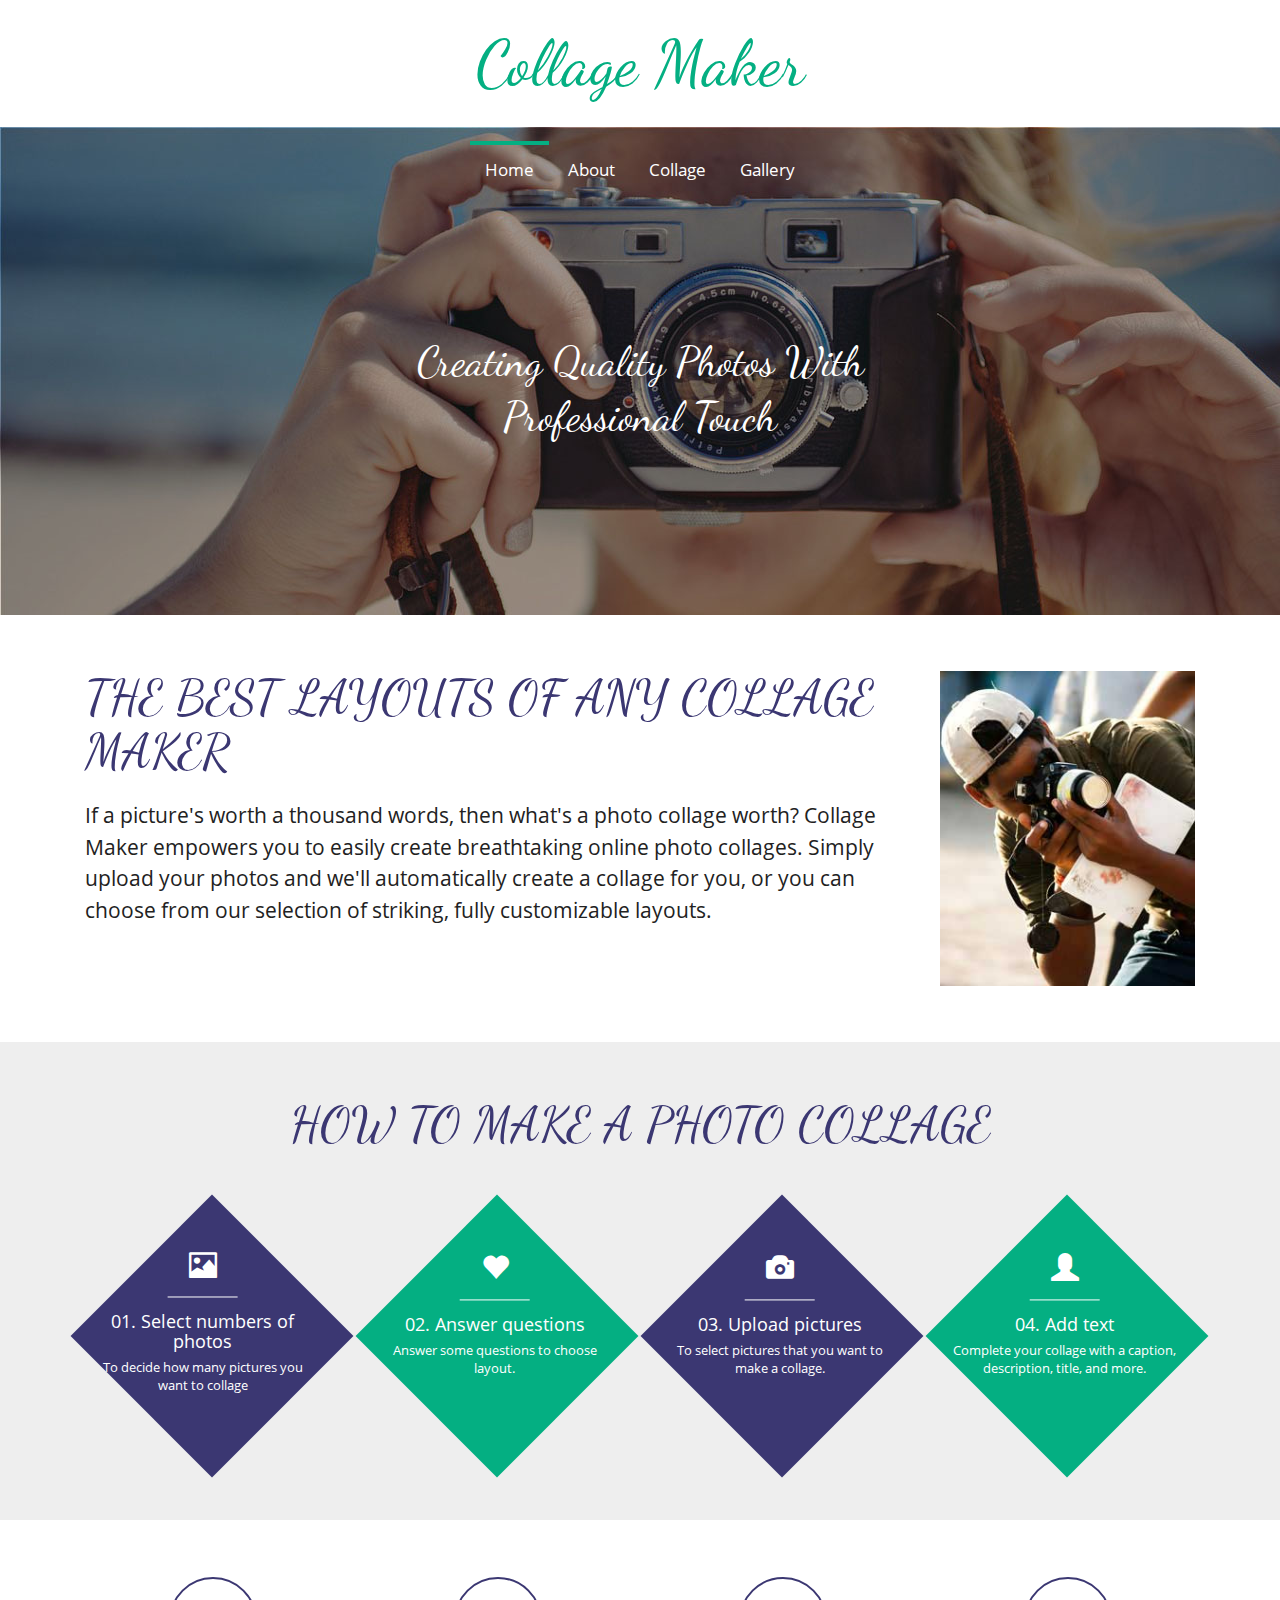
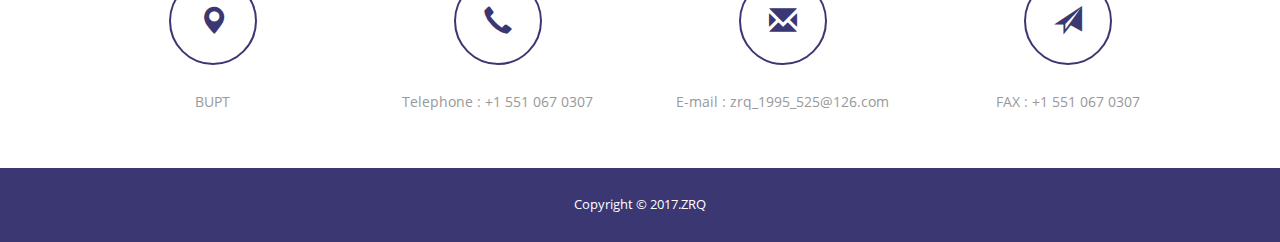
==== index.html @ 6fa95863 "project contents are loaded into repository." ====
<!DOCTYPE HTML>
<html>
<head>
<title>Home</title>
<link href="css/bootstrap.css" rel="stylesheet" type="text/css" media="all">
<link href="css/style.css" rel="stylesheet" type="text/css" media="all" />
<meta name="viewport" content="width=device-width, initial-scale=1">
<meta http-equiv="Content-Type" content="text/html; charset=utf-8" />
<meta name="keywords" content="" />
<script type="application/x-javascript"> addEventListener("load", function() { setTimeout(hideURLbar, 0); }, false); function hideURLbar(){ window.scrollTo(0,1); } </script>
<script src="js/jquery-1.11.1.min.js"></script>
<script src="js/bootstrap.js"></script>
<!--startsmothscrolling-->
<script type="text/javascript" src="js/move-top.js"></script>
<script type="text/javascript" src="js/easing.js"></script>
 <script type="text/javascript">
		jQuery(document).ready(function($) {
			$(".scroll").click(function(event){		
				event.preventDefault();
				$('html,body').animate({scrollTop:$(this.hash).offset().top},1200);
			});
		});
	</script>
<!--endsmothscrolling-->

</head>
<body>
		<!--header-->
			<div class="header">
				<div class="container">
						<div class="logo">
							<h1><a href="index.html">Collage Maker</a></h1>
						</div>
					</div>
			</div>
			<!--header-->
			<!--banner-->
				<div class="banner">
					<div class="container">
					<nav class="navbar navbar-default">
			  <div class="container-fluid">
				
        <!-- Collect the nav links, forms, and other content for toggling -->
			<div class="collapse navbar-collapse" id="bs-example-navbar-collapse-1">
			  <ul class="nav navbar-nav cl-effect-16">
				<li class="active"><a href="index.html">Home</a></li>
				<li><a href="about.html">About</a></li>
				 <li><a href="index1.html">Collage</a></li>
					<li><a href="gallery.html">Gallery</a></li>
				</ul>
			</div><!-- /.navbar-collapse -->
		  </div><!-- /.container-fluid -->
		</nav>
			<div class="banner-center">
				<h3>Creating quality photos with professional touch</h3>
				
			</div>
	</div>
</div>
<!--banner-->
			<!--Sharing-->
			<div class="content">
			<div class="Sharing">
				<div class="container">
					<div class="sharing-grids">
						<div class="col-md-9 sharing-grid">
							<h2>THE BEST LAYOUTS OF ANY COLLAGE MAKER</h2>
							<h4>If a picture's worth a thousand words, then what's a photo collage worth? Collage Maker empowers you to easily create breathtaking online photo collages. Simply upload your photos and we'll automatically create a collage for you, or you can choose from our selection of striking, fully customizable layouts.</h4>
							
						</div>
						<div class="col-md-3 sharing-img">
							<img src="images/p1.jpg" class="img-responsive" alt=""/>
						</div>
						<div class="clerafix"></div>
					</div>
				</div>
			</div>
			<!--Sharing-->
			<!-- services -->
		<div class="service">
			<!-- container -->
			<div class="container">
					<h3>HOW TO MAKE A PHOTO COLLAGE</h3>
				<div class="service-grids">
					<div class="service-grid">
						<div class="service-grid-bg">
							<div class="service-grid-text">
				<span class="glyphicon glyphicon-picture" aria-hidden="true"></span>
								<div class="border"> </div>
								<h5>01. Select numbers of photos</h5>
								<p>To decide how many pictures you want to collage</p>
							</div>
						</div>
					</div>
						<div class="service-grid">
						<div class="service-grid-bg red">
							<div class="service-grid-text">
					<span class="glyphicon glyphicon-heart" aria-hidden="true"></span>
								<div class="border"> </div>
								<h5>02. Answer questions</h5>
								<p>Answer some questions to choose layout.</p>
							</div>
						</div>
					</div>
						<div class="service-grid">
						<div class="service-grid-bg">
							<div class="service-grid-text">
							<span class="glyphicon glyphicon-camera" aria-hidden="true"></span>
								<div class="border"> </div>
								<h5>03. Upload pictures</h5>
								<p>To select pictures that you want to make a collage.</p>
							</div>
						</div>
					</div>
					<div class="service-grid">
						<div class="service-grid-bg red">
							<div class="service-grid-text">
					<span class="glyphicon glyphicon-user" aria-hidden="true"></span>
								<div class="border"> </div>
								<h5>04. Add text</h5>
								<p>Complete your collage with a caption, description, title, and more.</p>
							</div>
						</div>
					</div>
					<div class="clearfix"> </div>
				</div>
			</div>
			<!-- //container -->
		</div>
		<!-- //services -->
			
				<!--indicate-->
				<div class="indicate">
					<div class="container">
						<div class="indicate-grids">
							<div class="col-md-3 indicate-grid">
								<span class="glyphicon glyphicon-map-marker" aria-hidden="true"></span>
								<p>BUPT</p>
							</div>
							<div class="col-md-3 indicate-grid">
								<span class="glyphicon glyphicon-earphone" aria-hidden="true"></span>
								<p>Telephone :  +1 551 067 0307</p>
							</div>
							<div class="col-md-3 indicate-grid">
								<span class="glyphicon glyphicon-envelope" aria-hidden="true"></span>
								<p>E-mail : <a href="mailto:zrq_1995_525@126.com"> zrq_1995_525@126.com</a></p>
							</div>
							<div class="col-md-3 indicate-grid">
								<span class="glyphicon glyphicon-send" aria-hidden="true"></span>
								<p>FAX :  +1 551 067 0307</p>
							</div>
							<div class="clearfix"></div>
						</div>
					</div>
				</div>
				</div>
			<!--indicate-->
			<!--footer-->
		<div class="footer-section">
						<div class="container">
							<div class="footer-top">
						<p>Copyright &copy; 2017.ZRQ</p>
									</div>
							<script type="text/javascript">
						$(document).ready(function() {
							/*
							var defaults = {
					  			containerID: 'toTop', // fading element id
								containerHoverID: 'toTopHover', // fading element hover id
								scrollSpeed: 1200,
								easingType: 'linear' 
					 		};
							*/
							
							$().UItoTop({ easingType: 'easeOutQuart' });
							
						});
					</script>
				<a href="#" id="toTop" style="display: block;"> <span id="toTopHover" style="opacity: 1;"> </span></a>
				</div>
			</div>
</body>
</html>
---- css/style.css ----
@font-face {
    font-family: 'DancingScript-Regular';
    src:url(../fonts/DancingScript-Regular.ttf) format('truetype');
}
@font-face {
    font-family: 'OpenSans-Regular';
    src:url(../fonts/OpenSans-Regular.ttf) format('truetype');
}
body a{
    transition:0.5s all;
	-webkit-transition:0.5s all;
	-moz-transition:0.5s all;
	-o-transition:0.5s all;
	-ms-transition:0.5s all;
}
input[type="button"]{
	transition:0.5s all;
	-webkit-transition:0.5s all;
	-moz-transition:0.5s all;
	-o-transition:0.5s all;
	-ms-transition:0.5s all;
}

h1,h2,h3,h4,h5,h6{
	padding:0 0;
	margin:0 0;
}
p{
	padding:0 0;
	margin:0 0;
}
ul{
	padding:0 0;
	margin:0 0;	
}
body{
	padding:0 0;
	margin:0 0; 
	font-family: 'OpenSans-Regular'
}
.header {
    padding: 2em 0;
}
.logo {
    text-align: center;
}
.logo h1 a {
    font-size: 1.8em;
    text-decoration: none;
    color: #04af82;
    text-transform: capitalize;
	font-family: 'DancingScript-Regular';
}
.banner{
	background:url(../images/banner.jpg) no-repeat 0px  0px;
	background-size:cover;
	min-height:619px;
}
.navbar-default {
    background: none!important;
    border: none!important;
}
.caret {
    display: inline-block;
    width: 0;
    height: 0;
    margin-left: 9px;
}
.navbar {
    position: relative;
    min-height: 50px;
    margin-bottom: 0px;
    margin-top: 1em;
}
.navbar-default .navbar-nav > li > a {
    color: #fff;
    font-size: 1.2em;
}
.navbar-default .navbar-nav > .open > a, .navbar-default .navbar-nav > .open > a:hover, .navbar-default .navbar-nav > .open > a:focus {
    color: #fff;
    background:none!important;
}
.dropdown-menu {
    min-width: 100px !important;
}
.dropdown-menu > li > a {
    padding: .5em 0;
}
.navbar-default .navbar-nav > li > a:hover, .navbar-default .navbar-nav > li > a:focus {
    color: #fff;
    background-color: transparent;
	border-top:4px solid#04af82;
}
.navbar-default .navbar-nav > .active > a, .navbar-default .navbar-nav > .active > a:hover, .navbar-default .navbar-nav > .active > a:focus {
    color: #fff;
    background: none!important;
	border-top:4px solid#04af82;
}
.navbar-default .navbar-collapse, .navbar-default .navbar-form {
    border-color: #e7e7e7;
    text-align: center;
}
.navbar-nav > li {
    float: none;
    display: inline-block;
}
.copyrights{
	text-indent:-9999px;
	height:0;
	line-height:0;
	font-size:0;
	overflow:hidden;
}
.navbar-nav {
    float: none;
    margin: 0;
}
.banner-center {
    width: 50%;
    margin: 14em auto 0;
    text-align: center;
}
.banner-center h3 {
    font-size: 3em;
    line-height: 1.3em;
    text-transform: capitalize;
    color: #fff;
	font-family: 'DancingScript-Regular';
}
.banner-center p {
    font-size: 1em;
    color: #fff;
    line-height: 1.8em;
    margin-top: 1em;
}
.Sharing {
    padding: 4em 0;
}
.sharing-grid h2,.about-section h2,.services h2,.gallery h2,.typography-info h2,.contact h2  {
    font-size: 3.5em;
    font-family: 'DancingScript-Regular';
	color: #3b3772;
}
.sharing-grid h4 {
    font-size: 1.5em;
    line-height: 1.5em;
    margin: 1em 0;
	color: #222;
}
.sharing-grid p {
    font-size: 1em;
    line-height: 1.8em;
    color: #999;
}
.service {
    text-align: center;
    padding: 4em 0 6em;
    background: #eee;
}
.service-grid {
    width: 25%;
    float: left;
}
.service h3 {
    font-size: 3.5em;
    font-family: 'DancingScript-Regular';
    color: #3b3772;
}
.service-grids {
	width: 100%;
	margin-left: 3em;
	 margin-top: 6em;
}
.service-grid-bg{
	background:#3b3772;
	height: 200px;
    width: 200px;
	text-align:center;
	position:relative;
	 -webkit-transform: rotate(45deg);
    -moz-transform: rotate(45deg);
    -ms-transform: rotate(45deg);
    -o-transform: rotate(45deg);
    transform: rotate(45deg);
}
.service-grid-bg:hover {
    background: #04af82;
}
.service-grid-bg.red:hover {
	background: #3b3772;
}
.service-grid-bg.red {
	background: #04af82;
}
.service-grid-text{
	position:absolute;
	left: -32px;
	top: 25px;
	text-align: center;
	 -webkit-transform: rotate(315deg);
    -moz-transform: rotate(315deg);
    -ms-transform: rotate(315deg);
    -o-transform: rotate(315deg);
    transform: rotate(315deg);
}
.service-grid-text h5{
	font-size:1.3em;
	color:#FFF;
	margin:0;
}
.service-grid-text p{
	color:#FFF;
	font-size:.9em;
	font-weight: 300;
	margin-top: .6em;
}
.border{
	background: #FFF;
	margin: 1em auto;
	width: 30%;
	height: 1px;
}
span.glyphicon.glyphicon-picture {
    font-size: 2em;
    color: #fff;
}
span.glyphicon.glyphicon-heart {
    font-size: 2em;
    color: #fff;
}
span.glyphicon.glyphicon-camera {
    font-size: 2em;
    color: #fff;
}
span.glyphicon.glyphicon-user {
    font-size: 2em;
    color: #fff;
}
.Photographers {
    text-align: center;
    padding: 4em 0;
}
.Photographers h3 {
    font-size: 4em;
    font-family: 'DancingScript-Regular';
    color: #3b3772;
}
.photo-grids {
    margin-top: 3em;
}
.photo-grid h4 {
    font-size: 1.5em;
    margin: 0.5em 0 0.3em;
    color: #222;
}
.photo-grid p {
    font-size: 1em;
    line-height: 1.8em;
    color: #777;
}
/*--testimonial--*/
.testimonials {
    background-color: #2D2B2B;
    padding: 4em 0;
	text-align:center;
}
.testimonials h3 {
    color: #fff;
    font-size: 3.5em;
    font-family: 'DancingScript-Regular';
}
/******** SAP ************/
.sap_tabs{
	clear:both;
    margin-top: 3em;
}
.tab_box{
	background:#fd926d;
	padding: 2em;
}
.top1{
	margin-top: 2%;
}
.resp-tabs-list {
	width: 35%;
	list-style: none;
	padding: 0;
	margin: 0 auto 3em;
}
.resp-tab-item{
	cursor: pointer;
	padding: 3px;
	display: inline-block;
	margin: 0 .5em;
	list-style: none;
	width: 27%;
	border: 1px solid rgb(32, 36, 41);
	-webkit-transition: all 0.3s ease-out;
	-moz-transition: all 0.3s ease-out;
	-ms-transition: all 0.3s ease-out;
	-o-transition: all 0.3s ease-out;
	transition: all 0.3s ease-out;
}
.resp-tab-item:hover {
	text-shadow: none;
	color: #4fafa0;
}
.resp-tab-active{
	text-shadow: none;
	color:#fff;
	border: 1px solid #fff;
}
.resp-tabs-container {
	padding: 0px;
	clear: left;
}
h2.resp-accordion {
	cursor: pointer;
	padding: 5px;
	display: none;
}
.resp-tab-content {
	display: none;
}
.resp-content-active, .resp-accordion-active {
   display: block;
}
@media only screen and (max-width:480px) {
	.resp-tabs-container{
		padding:10px;
	}
.resp-vtabs .resp-tabs-container {
	border: none;
	float: none;
	width: 100%;
	min-height: initial;
	clear: none;
}
.resp-accordion-closed {
	display: none !important;
}
}
.view1.view-first {
    width: 71%;
    margin: 0 auto;
    padding: 2em;
    border: 1px solid #fff;
}
.view1.view-first h5 {
  color: #fff;
  font-size: 1.2em;
  letter-spacing: 1px;
  margin: 0 0 1em 0;
}
.view1.view-first p {
  color: #999;
  font-size: 1em;
  line-height:1.8em;
}
.news {
  padding: 4em 0;
  text-align: center;
  background: #eee;
}
.news h3{
 font-size: 3.5em;
    font-family: 'DancingScript-Regular';
    color: #3b3772;
}
.new-grid {
  padding: 0;
}
.new-grid1 h5 {
  font-size: 1.5em;
}
.new-grid1 h4 {
  font-size: 1.5em;
  color: #222;
  text-transform: capitalize;
  padding: 1em 0;
}
.new-grid1 p {
  font-size: 1em;
  line-height: 1.8em;
  margin: 0.5em 0 0;
  color: #777;
}
.new-grid1 h4 a {
    text-decoration: none;
    color: #222;
}
.new-grid1 h4 a:hover{
    color: #994868;
}
.new-grid1 {
    padding: 5.3em 2em;
    background: #fff;
}
.new-grids {
  margin-top: 3em;
}
a.mask {
  text-decoration: none;
  overflow: hidden;
  display: block;
}
img.zoom-img {
  -webkit-transform: scale(1, 1);
  -webkit-transition-timing-function: ease-out;
  -webkit-transition-duration: 250ms;
  -moz-transform: scale(1, 1);
  -moz-transition-timing-function: ease-out;
  -moz-transition-duration: 250ms;
}
img.zoom-img:hover {
  -webkit-transform: scale(1.1);
  -webkit-transition-timing-function: ease-out;
  -webkit-transition-duration: 750ms;
  -moz-transform: scale(1.1);
  -moz-transition-timing-function: ease-out;
  -moz-transition-duration: 750ms;
  overflow: hidden;
}
.new-grid img {
    width: 100%;
}
.indicate {
    text-align: center;
     padding: 4em 0;
}
span.glyphicon.glyphicon-map-marker {
    font-size: 2em;
    border-radius: 60px;
    border: 2px solid#3b3772;
    padding: 1em;
	color:#3b3772;
}
span.glyphicon.glyphicon-map-marker:hover {
    border: 2px dotted #04af82;
}
span.glyphicon.glyphicon-earphone {
    font-size: 2em;
    border-radius: 60px;
    border: 2px solid #3b3772;
    padding: 1em;
    color:#3b3772;
}
span.glyphicon.glyphicon-earphone:hover {
    border: 2px dotted #04af82;
}
span.glyphicon.glyphicon-envelope {
    font-size: 2em;
    border-radius: 60px;
    border: 2px solid#3b3772;
    padding: 1em;
    color:#3b3772;
}
span.glyphicon.glyphicon-envelope:hover {
    border: 2px dotted #04af82;
}
span.glyphicon.glyphicon-send {
    font-size: 2em;
    border-radius: 60px;
    border: 2px solid#3b3772;
    padding: 1em;
	color:#3b3772;
}
span.glyphicon.glyphicon-send:hover {
    border: 2px dotted #04af82;
}
.indicate-grid p {
  font-size: 1em;
  color: #999;
  margin-top: 2em;
}
.indicate-grid p a {
    color: #999;
    text-decoration: none;
}
.footer-section{
	padding:2em 0;
	text-align:center;
	background: #3b3772;
}
.footer-top p {
	font-size: 0.9em;
	color: #fff;
	font-weight: 400;
}
.footer-top  a {
	font-size: 1em;
	color:#fff;
	font-weight: 400;
	text-transform: capitalize;
}
.footer-top a:hover {
	color: #fff;
}
.footer-top a {
	margin: 0 0.3em
}
#toTop {
	display: none;
	text-decoration: none;
	position: fixed;
	bottom: 10px;
	right: 10px;
	overflow: hidden;
	width: 48px;
	height: 48px;
	border: none;
	text-indent: 100%;
	background: url("../images/to-top2.png") no-repeat 0px 0px;
}
/**about**/
.banner.top-banner {
    min-height: 100px!important;
}
/** about-section**/
.about-section {
  padding: 4em 0;
  text-align: center;
}
.about-grid img {
  width: 100%;
}
.about-grid1 h4 {
  font-size: 1.5em;
  color: #222;
  text-align:left;
  margin-bottom: 0.3em;
}
.about-grids {
    margin-top: 3em;
}
.about-grid1 p {
 font-size: 1em;
  padding: 0.5em 0;
  color: #777;
  line-height: 1.8em;
  text-align:left;
}
.why-choose {
    padding: 4em 0;
    text-align: center;
    background: #eee;
}
.why-choose h3 {
     font-size: 3.5em;
    font-family: 'DancingScript-Regular';
    color: #3b3772;
}
.choose-grid h4{
 font-size: 1.5em;
  color: #04af82;
  text-transform: capitalize;
}
.choose-grid p{
	font-size:1em;
	line-height:1.8em;
	color:#999;
	margin:1em 0 0
}
.choose-grids {
  margin-top: 3em;
}
/**about**/
/**team**/
.team {
	padding:4em 0;
	text-align: center;
}
.team h3 {
    font-size: 3.5em;
    font-family: 'DancingScript-Regular';
    color: #3b3772;
}
.team-grids{
	margin:2em 0 0;
}
.team-grid-left{
	float:left;
	width:65%;
	text-align:right;
}
.team-grid-left h4 {
    margin: 0;
	font-size: 1.5em;
    color: #222;
}
.team-grid-left p {
    color: #999;
    font-size: 1em;
    margin: .8em 0 0;
    line-height: 1.8em;
}
.team-grid-right{
	float:right;
	width:30%;
}
.aliquam{
	float:left !important;
	width:30% !important;
}
.non{
	float:right !important;
	width:65% !important;
	text-align:left !important;
}
.team-grids:nth-child(2){
	margin:2em 0 0;
}
.team-grid:hover .team-grid-right {
    transform: rotateY(360deg);
    -webkit-transform: rotateY(360deg);
    -o-transform: rotateY(360deg);
    -ms-transform: rotateY(360deg);
    -moz-transform: rotateY(360deg);
    transition: 0.5s all ease;
    -webkit-transition: 0.5s all ease;
    -moz-transition: 0.5s all ease;
    -o-transition: 0.5s all ease;
    -ms-transition: 0.5s all ease;
}
/*--team--*/
.services {
  padding: 4em 0;
  text-align:center;
}
.services h3 {
  font-size: 2.5em;
  color: #000;
  text-transform: capitalize;
  margin-bottom: 0.3em;
  font-family: 'OpenSans-Regular';
}
.services2 {
  margin: 2em 0;
}
.services-grid1 h4 {
  font-size: 1.5em;
  color: #04af82;
  margin: 0em 0 0.5em;
  text-align: left;
}
.services-grid1 p {
  font-size: 1em;
  color: #777;
  line-height: 1.8em;
  text-align: left;
 }
 .servic-grids {
  margin-top: 3em;
}
.additional {
    padding: 4em 0 ;
    text-align: center;
}
.additional h3 {
    font-size: 3.5em;
    font-family: 'DancingScript-Regular';
    color: #3b3772;
}
.additional-grids {
    margin-top: 3em;
}
.additional-grid h4 {
    font-size: 1.5em;
    color: #04af82;
    margin: 0.5em 0 0.3em;
    text-transform: capitalize;
}
.additional-grid p {
    font-size: 1em;
    line-height: 1.8em;
    color: #999;
}
/*--gallery--*/
.gallery-grids {
    margin-top: 3em ;
}
.gallery {
    text-align: center;
    padding: 4em 0;
}
.gallery-grids ul li {
    display: inline-block;
    width: 25%;
    float: left;
	position:relative;
}
.gallery-grids ul li a{
	display:block;
}
.gallery-grids ul li a img {
    width: 100%;
}
.glry-bgd {
    position: absolute;
    top: 0%;
    text-align: center;
    width: 100%;
    background: rgba(0, 0, 0, 0.55);
    height: 100%;
    transition: .5s all;
    -webkit-transition: .5s all;
    -moz-transition: .5s all;
    -o-transition: .5s all;
    -ms-transition: .5s all;
}
.gallery-grids ul li:hover div.glry-bgd  {
	background:none;
}
/*--//gallery--*/
/*-- typography --*/
.typography-info {
    text-align: center;
}
.typography {
    padding: 4em 0;
}
.show-grid [class^=col-] {
	background: #fff;
	text-align: center;
	margin-bottom: 10px;
	line-height: 2em;
	border: 10px solid #f0f0f0;
}
.show-grid [class*="col-"]:hover {
  background: #e0e0e0;
}
.grid_3{
	margin-bottom:2em;
}
.xs h3, h3.m_1{
	color:#000;
	font-size:1.7em;
	font-weight:300;
	margin-bottom: 1em;
}
.grid_3 p{
  color: #999;
  font-size: 0.85em;
  margin-bottom: 1em;
  font-weight: 300;
}
.grid_4{
	background:none;
	margin-top:50px;
}
.label {
  font-weight: 300 !important;
  border-radius:4px;
  -webkit-border-radius:4px;
	-moz-border-radius:4px;
}  
.grid_5{
	background:none;
	padding:2em 0;
}
.grid_5 h3, .grid_5 h2, .grid_5 h1, .grid_5 h4, .grid_5 h5, h3.hdg {
    margin-bottom: 1em;
    color: #222;
}
.table > thead > tr > th, .table > tbody > tr > th, .table > tfoot > tr > th, .table > thead > tr > td, .table > tbody > tr > td, .table > tfoot > tr > td {
  border-top: none !important;
}
.tab-content > .active {
  display: block;
  visibility: visible;
}
.pagination > .active > a, .pagination > .active > span, .pagination > .active > a:hover, .pagination > .active > span:hover, .pagination > .active > a:focus, .pagination > .active > span:focus {
  z-index: 0;
}
.badge-primary {
  background-color: #03a9f4;
}
.badge-success {
  background-color: #8bc34a;
}
.badge-warning {
  background-color: #ffc107;
}
.badge-danger {
  background-color: #e51c23;
}
.grid_3 p{
  line-height: 2em;
  color: #888;
  font-size: 0.9em;
  margin-bottom: 1em;
  font-weight: 300;
}
.bs-docs-example {
  margin: 1em 0;
}
section#tables  p {
 margin-top: 1em;
}
.tab-container .tab-content {
  border-radius: 0 2px 2px 2px;
  border: 1px solid #e0e0e0;
  padding: 16px;
  background-color: #ffffff;
}
.table td, .table>tbody>tr>td, .table>tbody>tr>th, .table>tfoot>tr>td, .table>tfoot>tr>th, .table>thead>tr>td, .table>thead>tr>th {
  padding: 15px!important;
}
.table > thead > tr > th, .table > tbody > tr > th, .table > tfoot > tr > th, .table > thead > tr > td, .table > tbody > tr > td, .table > tfoot > tr > td {
  font-size: 0.9em;
  color: #999;
  border-top: none !important;
}
.tab-content > .active {
  display: block;
  visibility: visible;
}
.label {
  font-weight: 300 !important;
}
.label {
  padding: 4px 6px;
  border: none;
  text-shadow: none;
}
.nav-tabs {
  margin-bottom: 1em;
}
.alert {
  font-size: 0.85em;
}
h1.t-button,h2.t-button,h3.t-button,h4.t-button,h5.t-button {
	line-height:1.8em;
  margin-top:0.5em;
  margin-bottom: 0.5em;
}
li.list-group-item1 {
  line-height: 2.5em;
}
.input-group {
  margin-bottom: 20px;
  }
.in-gp-tl{
	padding:0;
}
.in-gp-tb{
	padding-right:0;
}
.list-group {
  margin-bottom: 48px;
}
ol {
  margin-bottom: 44px;
}
h2.typoh2{
    margin: 0 0 10px;
}
@media (max-width:768px){
	.grid_5 {
		padding: 0 0 1em;
	}
	.grid_3 {
		margin-bottom: 0em;
	}
}
@media (max-width:640px){
	h1, .h1, h2, .h2, h3, .h3 {
		margin-top: 0px;
		margin-bottom: 0px;
	}
	.grid_5 h3, .grid_5 h2, .grid_5 h1, .grid_5 h4, .grid_5 h5, h3.hdg, h3.bars {
		margin-bottom: .5em;
	}
	.progress {
		height: 10px;
		margin-bottom: 10px;
	}
	ol.breadcrumb li,.grid_3 p,ul.list-group li,li.list-group-item1 {
		font-size: 14px;
	}
	.breadcrumb {
		margin-bottom: 10px;
	}
	.well {
		font-size: 14px;
		margin-bottom: 10px;
	}
	h2.typoh2 {
		font-size: 1.5em;
	}
}
@media (max-width:480px){
	.table h1 {
		font-size: 26px;
	}
	.table h2 {
		font-size: 23px;
	}
	.table h3 {
		font-size: 20px;
	}
	.label {
		font-size: 53%;
	}
	.alert,p {
		font-size: 14px;
	}
	.pagination {
		margin: 20px 0 0px;
	}
	.grid_4 {
    margin-top: 2em;
}
}
@media (max-width: 320px){
	.grid_4 {
		margin-top: 18px;
	}
	h3.title {
		font-size: 1.6em;
	}
	.alert, p,ol.breadcrumb li, .grid_3 p,.well, ul.list-group li, li.list-group-item1,a.list-group-item {
		font-size: 13px;
	}
	.alert {
		padding: 10px;
		margin-bottom: 10px;
	}
	ul.pagination li a {
		font-size: 14px;
		padding: 5px 11px;
	}
	.list-group {
		margin-bottom: 10px;
	}
	.well {
		padding: 10px;
	}
	.nav > li > a {
		font-size: 14px;
	}
	table.table.table-striped,.table-bordered,.bs-docs-example {
		display: none;
	}
}
/*-- //typography --*/
/***contact page ***/
.contact{
	padding: 4em 0;
	text-align: center;
}
.google-map iframe {
	width: 100%;
	min-height: 400px;
	border: none;
	margin-bottom: 2em;
}
.google-map {
  margin-top: 3em;
}
.contact-grids {
    text-align: left;
}
.contact-left p {
	color: #777;
	font-size: 1em;
	line-height: 1.8em;
}
.contact-left p a {
    text-decoration: none;
    color: #777;
}
address {
   margin: 1em 0 0;
 }
.contact-right h5{
	font-size:1em;
	text-transform: uppercase;
	font-weight: 400;
	padding: 10px 0;
	color: #222;
	
}
.contact-right input[type="text"] {
	width: 100%;
	padding: 10px 10px;
	font-size: 1em;
	outline: none;
	border: 1px solid #dcdee0;
}
.contact-right textarea {
	width: 100%;
	padding: 10px 10px;
	font-size: 1em;
	height: 10em;
	resize: none;
	outline: none;
	border: 1px solid #dcdee0;
}
.contact-right input[type="submit"] {
	width: 20%;
	font-size: 1em;
	text-transform: uppercase;
	background: #04af82;
	border: none;
	outline: none;
	margin-top: 0.5em;
	color: #fff;
	font-weight: 500;
	padding: 10px 0;
}
.contact-right input[type="submit"]:hover {
	background: #3b3772;
}

		/**responsive**/
@media(max-width:1440px){
.banner {
   min-height: 550px;
}
.banner-center {
    margin: 12em auto 0;
}
}
@media(max-width:1366px){
.banner {
    min-height: 528px;
}
}
@media(max-width:1280px){
.banner {
    min-height: 488px;
}
.banner-center {
    margin: 10em auto 0;
}
}
@media(max-width:1080px){
.banner {
    min-height: 395px;
}
.banner-center {
    margin: 6em auto 0;
}
.banner-center h3 {
    font-size: 2.5em;
}
.banner-center p,.sharing-grid p ,.view1.view-first p,.photo-grid p,.new-grid1 p,.indicate-grid p,.about-grid1 p,.choose-grid p,.team-grid-left p,.services-grid1 p,.additional-grid p,.contact-left p{
    font-size: 0.95em;
}
.sharing-grid h2, .about-section h2, .services h2, .gallery h2, .typography-info h2, .contact h2 {
    font-size: 3em;
}
.sharing-grid h4 ,.photo-grid h4,.new-grid1 h4,.about-grid1 h4,.choose-grid h4,.team-grid-left h4,.services-grid1 h4,.additional-grid h4{
    font-size: 1.4em;
}
.service h3 ,.testimonials h3,.Photographers h3,.news h3,.why-choose h3,.team h3,.additional h3{
    font-size: 3em;
}
.service-grid-bg {
		height: 166px;
		width: 166px;
	}
	.service-grid-text {
		left: -21px;
		top: 5px;
	}
.service-grids {
    margin-left: 1.84em;
}
.resp-tabs-list {
    width: 42%;
}
.new-grid1 {
    padding: 3.75em 2em;
}
.new-grid1 h5 {
    font-size: 1.4em;
}
.contact-right h5 {
    font-size: 0.965em;
}
}
@media(max-width:991px){
.logo h1 a {
    font-size: 1.5em;
}
.navbar-default .navbar-nav > li > a {
    color: #fff;
    font-size: 1em;
}
.banner-center h3 {
    font-size: 2em;
}
.banner {
    min-height: 294px;
}
.banner-center {
    margin: 2.5em auto 0;
	    width: 56%;
}
.Sharing,.service,.testimonials,.Photographers,.news,.about-section,.services,.additional,.why-choose,.team,.gallery,.indicate,.typography,.contact {
    padding: 3em 0;
}
.sharing-grid h2, .about-section h2, .services h2, .gallery h2, .typography-info h2, .contact h2 {
    font-size: 2.5em;
}
.sharing-grid h4, .photo-grid h4, .new-grid1 h4, .about-grid1 h4, .choose-grid h4, .team-grid-left h4, .services-grid1 h4, .additional-grid h4 {
    font-size: 1.2em;
}
.service h3, .testimonials h3, .Photographers h3, .news h3, .why-choose h3, .team h3, .additional h3 {
    font-size: 2.5em;
}
.sharing-img img {
    margin: 1em auto 0;
}
.service-grids {
	width: 90%;
	margin-left: 5.88em;
}
.service-grid {
	width: 50%;
	float: left;
	margin-bottom: 5em;
}
.service-grid-text h5 {
    font-size: 1.2em;
}
.resp-tabs-list {
    width: 56%;
}
.view1.view-first {
    width: 90%;
}
.view1.view-first h5 {
    font-size: 1em;
}
.photo-grid {
    float: left;
    width: 25%;
}
.new-grid {
    float: left;
    width: 50%;
}
.new-grid1 {
    float: left;
    width: 50%;
}
.new-grid1 h5 {
    font-size: 1.2em;
}
.new-grid1 {
    padding: 1.2em 2em;
}
.indicate-grid {
    float: left;
    width: 25%;
}
.banner.top-banner {
    min-height: 80px!important;
}
.about-grid {
    float: left;
    width: 40%;
}
.about-grid1 {
    float: left;
    width: 60%;
}
.choose-grid {
    float: left;
    width: 33.3%;
}
.team-grid-left {
    margin: 4em 0 0;
}
.services-grid {
    float: left;
    width: 25%;
	}
.services-grid1 {
    float: left;
    width: 25%;
	padding: 0;
}
.additional-grid {
    float: left;
    width: 33.3%;
}
.google-map iframe {
    min-height: 300px;
}
.contact-left {
    float: left;
    width: 50%;
}
.contact-right {
    float: left;
    width: 50%;
}
.contact-right h5 {
    font-size: 0.95em;
}
}
@media(max-width:640px){
.navbar-nav > li {
    float: none;
    display: block;
}
.navbar-toggle {
    position: relative;
    float: none;
    margin-right: 0;
}
.navbar {
   text-align: center;
}
.navbar-default .navbar-collapse, .navbar-default .navbar-form {
    border: none!important;
	box-shadow: 0 0 0;
    background: #222;
}
.navbar-default .navbar-toggle {
    border-color: #04af82;
	 background-color: #04af82;
}
.navbar-default .navbar-toggle .icon-bar {
    background-color: #fff;
}
.navbar-default .navbar-toggle:hover, .navbar-default .navbar-toggle:focus {
    background-color: #04af82;
}
.header {
    padding: 1em 0;
}
.logo h1 a {
    font-size: 1.3em;
}
.navbar {
    margin-top: 0em;
}
.navbar-default .navbar-nav .open .dropdown-menu > li > a {
    color: #fff;
}
.navbar-collapse {
    max-height: 345px;
}
.navbar-default .navbar-nav > .active > a, .navbar-default .navbar-nav > .active > a:hover, .navbar-default .navbar-nav > .active > a:focus {
    color: #04af82;
    background: none!important;
    border-top: none!important;
}
.navbar-default .navbar-nav > li > a:hover, .navbar-default .navbar-nav > li > a:focus {
    color: #fff;
    background-color: transparent;
	border-top: none!important;
}
.navbar-default .navbar-nav .open .dropdown-menu > li > a:hover, .navbar-default .navbar-nav .open .dropdown-menu > li > a:focus {
    color: #fff;
    background-color: transparent;
}
.banner {
    background: url(../images/banner.jpg) no-repeat -120px 0px;
    background-size: cover;
}
.banner-center {
    margin: 3em auto 0;
    width: 66%;
    padding-bottom: 4em;
}
.sharing-grid h2, .about-section h2, .services h2, .gallery h2, .typography-info h2, .contact h2 {
    font-size: 2.4em;
}
.sharing-grid h4, .photo-grid h4, .new-grid1 h4, .about-grid1 h4, .choose-grid h4, .team-grid-left h4, .services-grid1 h4, .additional-grid h4 {
    font-size: 1.05em;
}
.service-grids {
     margin-top: 4em;
}
.new-grid1 h4 {
    padding: .5em 0;
}
.about-grid {
    width: 100%;
}
.about-grid1 {
    width: 100%;
	margin-top: 1em;
}
.service-grid-text h5 {
    font-size: 1em;
}
.resp-tabs-list {
    width: 67%;
}
.sap_tabs,.photo-grids,.new-grids ,.about-grids,.choose-grids,.servic-grids,.additional-grids,.gallery-grids,.google-map {
    margin-top: 2em;
}
.service-grids {
    margin-left: 5.3em;
}
.team-grid-left {
    margin: 3em 0 0;
}
.view1.view-first {
    width: 100%;
    padding: 1em;
}
.photo-grid {
    float: left;
    width: 50%;
}
.photo-grid:nth-child(3) {
    margin-top: 1em;
}
.photo-grid:nth-child(4) {
    margin-top: 1em;
}
.service h3, .testimonials h3, .Photographers h3, .news h3, .why-choose h3, .team h3, .additional h3 {
    font-size: 2.3em;
}
.new-grid1 {
    padding: .7em .1em;
}
.new-grid1 h5 {
    font-size: 1em;
}
.banner.top-banner {
    background: url(../images/banner.jpg) no-repeat 0px 0px;
    background-size: cover;
	min-height: 53px!important;
}
.services-grid {
    float: left;
    width: 50%;
}
.services-grid1 {
    float: left;
    width: 50%;
    padding: 0;
    margin-bottom: 9em;
}
.services2 {
    margin: 0.5em 0;
}
.google-map iframe {
    min-height: 250px;
}
.contact-right input[type="text"],.contact-right textarea {
    padding: 6px 10px;
}
.contact-right input[type="submit"] {
    width: 23%;
    font-size: 0.95em;
}
}
@media (max-width: 480px){
.logo h1 a {
    font-size: 1.2em;
}
.banner-center {
    margin: 3em auto 0;
    width: 90%;
}
.banner {
    background: url(../images/banner.jpg) no-repeat -180px 0px;
    background-size: cover;
}
.banner-center h3 {
    font-size: 2.1em;
}
.Sharing, .service, .testimonials, .Photographers, .news, .about-section, .services, .additional, .why-choose, .team, .gallery, .indicate, .typography, .contact {
    padding: 2em 0;
}
.sharing-grid h4, .photo-grid h4, .new-grid1 h4, .about-grid1 h4, .choose-grid h4, .team-grid-left h4, .services-grid1 h4, .additional-grid h4 {
    font-size: 1.03em;
}
.resp-tabs-list {
    width: 91%;
    margin: 0 auto 2em;
}
.banner-center p, .sharing-grid p, .view1.view-first p, .photo-grid p, .new-grid1 p, .indicate-grid p, .about-grid1 p, .choose-grid p, .team-grid-left p, .services-grid1 p, .additional-grid p, .contact-left p {
    font-size: 0.92em;
}
.service-grid-text {
    left: -20px;
    top: 0px;
}
.service-grid-bg {
    height: 138px;
    width: 138px;
}
.service-grids {
    margin-left: 3.2em;
}
.new-grid {
    width: 100%;  
	margin-top: 1em;
}
.new-grid1 {
    width: 100%;
	margin-top:1em;
}
.indicate-grid {
    float: left;
    width: 50%;
}
.service-grid-text p {
    font-size: .8em;
}
.indicate-grid:nth-child(3) {
    margin-top: 1em;
}
.indicate-grid:nth-child(4) {
    margin-top: 1em;
}
span.glyphicon.glyphicon-map-marker {
    font-size: 1.5em;
}
span.glyphicon.glyphicon-earphone{
    font-size: 1.5em;
}
span.glyphicon.glyphicon-envelope {
    font-size: 1.5em;
}
span.glyphicon.glyphicon-send {
    font-size: 1.5em;
}
.choose-grid {
    width: 100%;
}
.choose-grid:nth-child(2) {
    margin: 1em 0;
}
.team-grid-left {
    margin: 1em 0 0;
}
.services-grid1 {
    margin-bottom: 3em;
}
.additional-grid {
    width: 100%;
}
.additional-grid:nth-child(2) {
    margin: 1em 0;
}
.gallery-grids ul li {
    display: inline-block;
    width: 50%;
}
.google-map iframe {
    min-height: 200px;
}
.contact-left {
    width: 100%;
}
.contact-right {
    width: 100%;
}
.contact-right h5 {
    font-size: 0.9em;
}
}
@media (max-width: 320px){
.banner-center {
    margin: 1em auto 0;
    width: 100%;
	padding-bottom: 1em;
}
.banner-center h3 {
    font-size: 2em;
}
.banner {
    background: url(../images/banner.jpg) no-repeat -250px 0px;
    background-size: cover;
	    min-height: 245px;
}
.sharing-grid {
    padding: 0;
}
.sharing-img {
    padding: 0;
}
li.resp-tab-item img {
    width: 60px;
}
.resp-tabs-list {
    width: 95%;
    margin: 0px auto 1em;
}
.photo-grid {
    width: 100%;
	padding:0;
}
.banner-center p, .sharing-grid p, .view1.view-first p, .photo-grid p, .new-grid1 p, .indicate-grid p, .about-grid1 p, .choose-grid p, .team-grid-left p, .services-grid1 p, .additional-grid p, .contact-left p {
    font-size: 0.9em;
}
.photo-grid:nth-child(2) {
    margin-top: 1em;
}
.service-grids {
    margin-left: 0em;
	width: 100%;

}
.service-grid-bg {
      margin: 0 auto;
}
.service-grid {
    width: 100%;
}
.Sharing, .service, .testimonials, .Photographers, .news, .about-section, .services, .additional, .why-choose, .team, .gallery, .indicate, .typography, .contact {
    padding: 1em 0;
}
.sap_tabs, .photo-grids, .new-grids, .about-grids, .choose-grids, .servic-grids, .additional-grids, .gallery-grids, .google-map {
    margin-top: 1em;
}
.logo h1 a {
    font-size: 1em;
}
.sharing-grid h2, .about-section h2, .services h2, .gallery h2, .typography-info h2, .contact h2 {
    font-size: 2.1em;
}
.indicate-grid {
    width: 100%;
}
.indicate-grid:nth-child(2) {
    margin-top: 1em;
}
.indicate-grid:nth-child(3) {
    margin-top: 1em;
}
.indicate-grid:nth-child(4) {
    margin-top: 1em;
}
.footer-section {
    padding: 1em 0;
}
.about-grid {
    padding: 0;
}
.about-grid1 {
    padding: 0;
}
.choose-grid {
    padding: 0;
}
.team-grid-left {
    margin: 0;
}
.team-grid {
    margin-top: 2em;
	 padding: 0;
}
.services-grid {
    width: 100%;
    padding: 0;
}
.services-grid1 {
    width: 100%;
	margin: 1em 0;
}
.additional-grid {
    padding: 0;
}
.contact-left {
    padding: 0;
}
.contact-right {
    padding: 0;
}
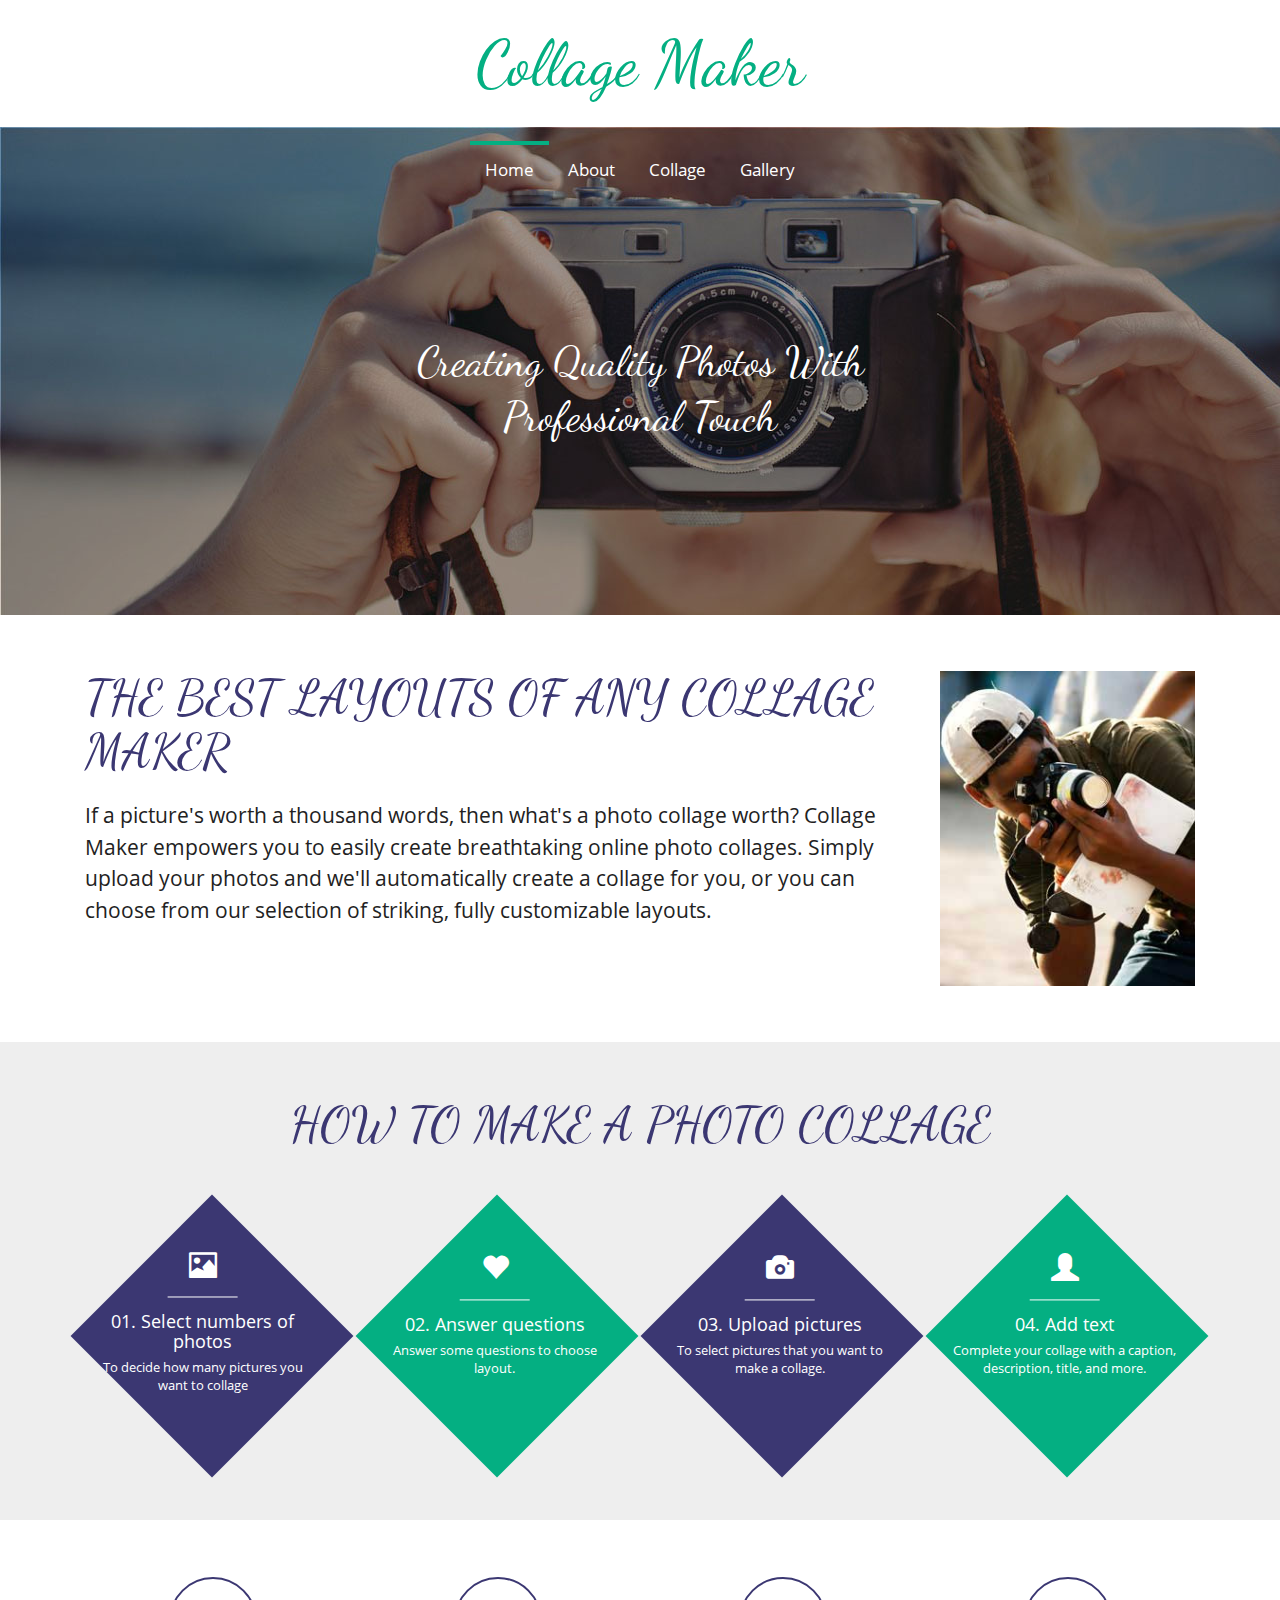
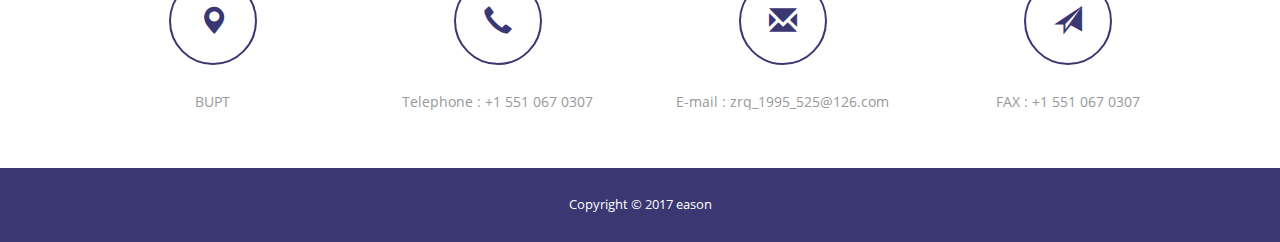
==== commit cc8d0870: "Update index.html" ====
--- a/index.html
+++ b/index.html
@@ -159,7 +159,7 @@
 		<div class="footer-section">
 						<div class="container">
 							<div class="footer-top">
-						<p>Copyright &copy; 2017.ZRQ</p>
+						<p>Copyright &copy; 2017 eason</p>
 									</div>
 							<script type="text/javascript">
 						$(document).ready(function() {
